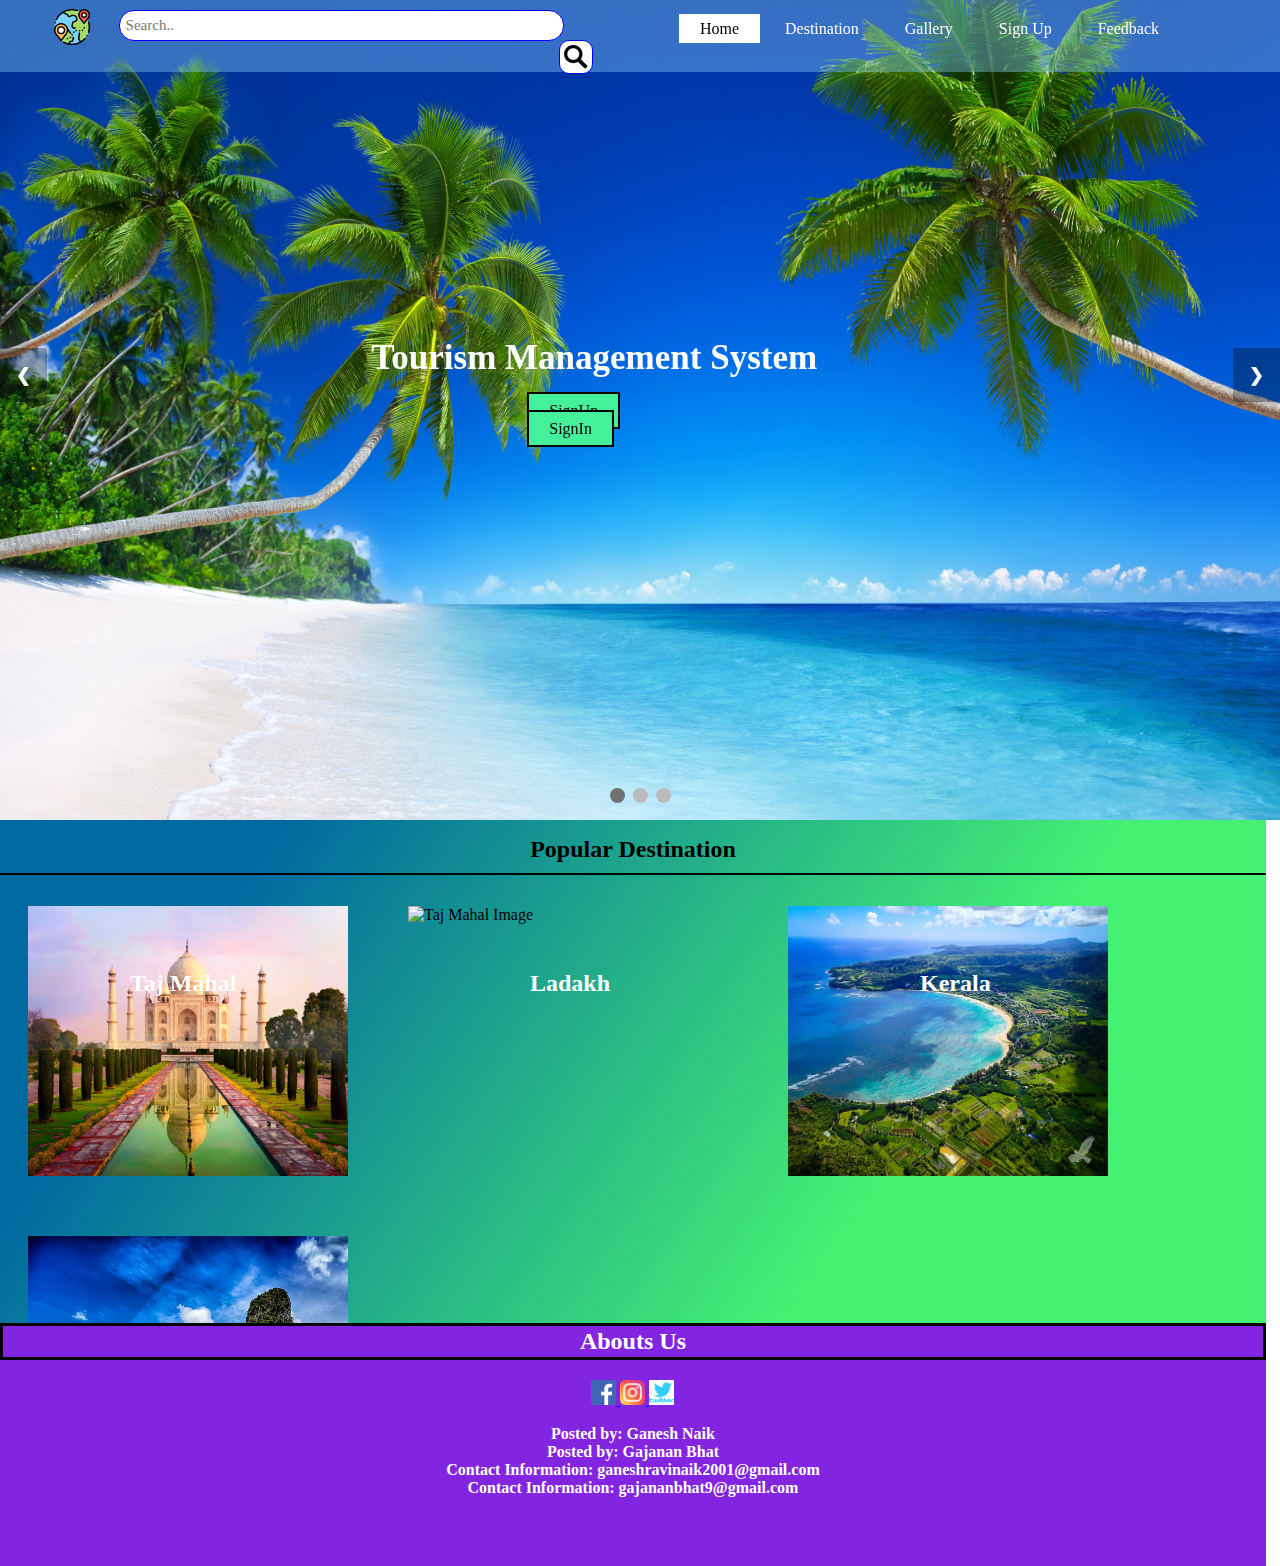
==== index.html @ 8687bb17 "adding this file to git" ====
<!DOCTYPE html>
<html lang="en">
  <head>
    <meta name="viewport" content="width=device-width, initial-scale=1.0">
    <link rel="stylesheet" type="text/css" href="css/style.css">
    <style type="text/css">
      .signup-op a{
        text-decoration: none;
        border: 2px solid #000;
        background-color: rgba(68,241,154,1);
        padding: 8px 20px;
        color: black;
        transition: 0.8s ease;
      }
      .signup-op a:hover{
        background-color: white;
      }
    </style>
  </head>
  <body>
    <header>   
      <div class="slideshow-container">
        <div class="mySlides fade">
          <img src="front3.jpg" style="width:100%">
        </div>

        <div class="mySlides fade">
          <img src="front2.jpg" style="width:100%">
        </div>

        <div class="mySlides fade">
          <img src="front1.jpg" style="width:100%">
        </div>
        <div class="main">
            <ul>
              <ul class="list">
                
                  <li class="logo"><a href="index.html"><img src="earth-globe.png" alt="Logo" style="width:36px;height:36px"></a></li>
                  <div class="search">
                    <form method="POST" action="info.php">
                      <input type="text" name="search_p" placeholder="Search.." size="50">
                  
                      <input type="image" name="submit_p" src="search_icon.png" alt="Search image" style="width:22;height:22; margin-left: 60px; margin-top: 32px;">
                    </form>
                  </div>
              </ul>
              <ul class="list2">
                <li class="active-menu"><a href="#">Home</a></li>
                <li><a id="long" href="destination.html">Destination</a></li>
                <li><a href="gallery.html">Gallery</a></li>
                <li><a href="signup.html">Sign Up</a></li>
                <li><a href="feedback.html">Feedback</a></li>
              </ul>
            </ul>
        </div>
        <a class="prev" onclick="plusSlides(-1)">&#10094;</a>
        <a class="next" onclick="plusSlides(1)">&#10095;</a>
      </div>
    </header>
    <br>

    <div style="text-align:center">
      <span class="dot" onclick="currentSlide(1)"></span> 
      <span class="dot" onclick="currentSlide(2)"></span> 
      <span class="dot" onclick="currentSlide(3)"></span> 
    </div>
    <div class="title">
      <h1>Tourism Management System</h1>
      <div style="margin: 0px 35%;" class="signup-op">
        <a href="signup.html">SignUp</a>
        <a href="signin.html">SignIn</a>
      </div>
    </div>
    <div class="contain">
      <div class="heading">
        <h2>Popular Destination</h2>
      </div>
      <div class="box">
        <div class="imgBox">
          <img src="images//destination//tajmahal1.jpg" alt="Taj Mahal Image" style="width: auto;height: 270px;">
        </div>
        <div class="name-text left1">
          <h2>Taj Mahal</h2>
          <a href="destination.html" class="btn">Visit</a>
        </div>
      </div>
      <div class="box">
        <div class="imgBox">
          <img src="images//destination//ladakh1.jpg" alt="Taj Mahal Image" style="width: auto;height: 270px;">
        </div>
        <div class="name-text left2">
          <h2>Ladakh</h2>
          <a href="destination.html" class="btn">Visit</a>
        </div>
      </div>
      <div class="box">
        <div class="imgBox">
          <img src="images//destination//kerala1.jpg" alt="Taj Mahal Image" style="width: auto;height: 270px;">
        </div>
        <div class="name-text left3">
          <h2>Kerala</h2>
          <a href="destination.html" class="btn">Visit</a>
        </div>
      </div>
      <div class="box">
        <div class="imgBox">
          <img src="images//destination//goa1.jpg" alt="Taj Mahal Image" style="width: auto;height: 270px;">
        </div>
        <div class="name-text left4">
          <h2>Goa</h2>
          <a href="destination.html" class="btn">Visit</a>
        </div>
      </div>
      <div class="destination-btn">
        <a href="destination.html">View all</a>
      </div>
    </div>
    <div class="about">
      <h2>Abouts Us</h2>
       <footer>
          <a href="https://www.facebook.com/"> <img src="images//logo//facebook.png" height="25px" width="25px"> </a>
          <a href="https://www.instagram.com/"> <img src="images//logo//instagram.png" height="25px" width="25px"> </a>
          <a href="https://twitter.com/"> <img src="images//logo//twitter.png" height="25px" width="25px"> </a>
          <p> <b> Posted by: Ganesh Naik<br>
          Posted by: Gajanan Bhat<br>
          Contact Information: ganeshravinaik2001@gmail.com<br>
          Contact Information: gajananbhat9@gmail.com</b></p>
       </footer>
    </div>

    <script>
    var slideIndex = 1;
    showSlides(slideIndex);

    function plusSlides(n) {
      showSlides(slideIndex += n);
    }

    function currentSlide(n) {
      showSlides(slideIndex = n);
    }

    function showSlides(n) {
      var i;
      var slides = document.getElementsByClassName("mySlides");
      var dots = document.getElementsByClassName("dot");
      if (n > slides.length) {slideIndex = 1}    
      if (n < 1) {slideIndex = slides.length}
      for (i = 0; i < slides.length; i++) {
          slides[i].style.display = "none";  
      }
      for (i = 0; i < dots.length; i++) {
          dots[i].className = dots[i].className.replace(" active", "");
      }
      slides[slideIndex-1].style.display = "block";  
      dots[slideIndex-1].className += " active";
    }
    </script>

  </body>
</html>
---- css/style.css ----
* {box-sizing: border-box
  margin: 0;
  padding: 0;
  font-family: Century Gothic;
}

body {
  font-family: Verdana, sans-serif;
  margin:0
}

header{
  height: -10vh;
  background-size: 100% 100%;
  background-position: center;
  background-attachment: fixed
}

.main{
  overflow: hidden;
  position: fixed;
  background-color: rgba(135,206,250,0.4);
  top: 0;
  width: 100vw;
  height: 8vh;
  max-width: 1550px;
}

ul{
  list-style-type: none;
  margin-top: 20px;
  margin-right: 50px;
}

ul li{
  display: inline;
}

.list{
  position: fixed;
  display: block;
  top: 9px;
  float: left;
}

.list li.logo img{
  position: relative;
  float: left;
  top: -20px;
  margin-left: 10%;
  margin-right: 35px;
  -webkit-animation:spin 4s linear infinite;
  -moz-animation:spin 4s linear infinite;
  animation:spin 4s linear infinite;

}

.list input[type=image]{
  position: relative;
  float: right;
  top:-88px;
  left: 10%;
  margin-left: 20%; 
  padding: 4px;
  border-radius: 10px;
  border: 1px solid #00f;
  transition: 0.6s ease;
  background-color: #fff;
}

.list input[type=image]:hover{
  background-color: #739ac5;
}

.list2{
  position: relative;
  top: -20px;
  float: right;
}

.list2 li a{
  text-decoration: none;
  color: #fff;
  padding: 5px 20px;
  border: 1px solid transparent;
  transition: 0.9s ease;
}

.list2 li a:hover{
  background-color: #fff;
  color: #000;

}

.list2 li.active-menu a{
  background-color: #fff;
  color: #000;
}

.search{
  display: inline;
  color: black;
  text-align: center;
  text-decoration: none;
}

.search input[type=text]{
  position: relative;
  float: left;
  top:-55px;
  left: 22%;
  padding: 6px;
  font-size: 15px;
  border-radius: 15px;
  border: 1px solid #0000ff;
  transition: 0.6s ease;
}

.search input[type=text]:hover{
  background-color: #dcdcdc;
}

.title{
  position: absolute;
  top: 35%;
  left: 29%;
}

.title h1{
  color: #fff;
  font-size: 45px;
  font-style: Rage Italic;
}

.button{
  position: absolute;
  top: 44%;
  left: 50%;
  transform: translate(-50%,-50%);
}

.btn{
  border: 1px solid #fff;
  padding: 10px 30px;
  color: #fff;
  text-decoration: none;
  transition: 0.6s ease;
}

.btn:hover{
  background-color: #fff;
  color: #000;
}

.mySlides {display: none}
.slideshow-container img {
  vertical-align: middle;
  top: -10px;
  height: 100vh;
  background-size: 100% 100%;
}

/* Slideshow container */
.slideshow-container {
  top: -80px;
  max-width: 100%;
  max-height: 100%;
  position: relative;
  margin: auto;
}

/* Next & previous buttons */
.prev, .next {
  cursor: pointer;
  position: absolute;
  top: 50%;
  width: auto;
  padding: 16px;
  margin-top: -22px;
  color: white;
  font-weight: bold;
  font-size: 18px;
  transition: 0.6s ease;
  border-radius: 0 3px 3px 0;
  user-select: none;
  background-color: rgba(0,0,0,0.3);
}

/* Position the "next button" to the right */
.next {
  right: 0;
  border-radius: 3px 0 0 3px;
}

/* On hover, add a black background color with a little bit see-through */
.prev:hover, .next:hover {
  background-color: rgba(0,0,0,0.6);
}


/* The dots/bullets/indicators */
.dot {
  position: relative;
  cursor: pointer;
  top: -130px;
  height: 15px;
  width: 15px;
  margin: 0 2px;
  background-color: #bbb;
  border-radius: 50%;
  display: inline-block;
  transition: background-color 0.6s ease;
}

.active, .dot:hover {
  background-color: #717171;
}

/* Fading animation */
.fade {
  -webkit-animation-name: fade;
  -webkit-animation-duration: 1.5s;
  animation-name: fade;
  animation-duration: 1.5s;
}
.contain{
  background: rgb(68,241,114);
  background: linear-gradient(305deg, rgba(68,241,114,1) 30%, rgba(1,106,160,1) 82%); 
  width: 98.9vw;
  height: 56vh;
  margin: -138px 0px;
}
.contain .heading h2{
  text-align: center;
  position: relative;
  padding-bottom: 10px;
  border-bottom: 2px solid #000;
  top: 17px;
}
.contain .box{
  overflow: hidden;
  width: 320px;
  height: 270px;
  margin: 28px;
  box-sizing: border-box;
  display: inline-block;
  transition: transform 2s;
}
.contain .box .imgBox{
  overflow: hidden;
}
.contain .box .imgBox img{
  max-width: 100%;
  height: 300px;
  transition: transform 2s;
}
.contain .box:hover .imgBox img{
  overflow: hidden;
  transform: scale(1.2);
}
.contain .destination-btn a{
  position: relative;
  text-decoration: none;
  border: 1px solid #fff;
  border-radius: 10px;
  padding: 5px 9px;
  color: #fff;
  margin-left: 47.5%;
  top: -8px;
  transition: 0.6s ease;
}
.contain a:hover{
  background-color: #fff;
  color: #000;
}
.about{
  position: relative;
  background-color: #8224e0;
  top: 118px;
  width: 98.9vw;
  height: 27vh;
}
.about h2{
  position: relative;
  text-align: center;
  color: white;
  top: 0px;
  padding: 2px;
  border: 3px solid black;
}
.contain .box .name-text{
  position: absolute;
  top: 920px;
  color: white;
  font-family: Helvetica;
}
.contain .box .left1{
  left: 130px;
}
.contain .box .name-text h2{
  margin-top: 50px;
  text-align: center;
  transition: 0.6s ease;
}
.contain .box .name-text a{
  position: relative;
  display: none;
  border: 1px solid #fff;
  padding: 5px 9px;
  top: -5px;
  color: #fff;
  text-decoration: none;
  transition: 0.6s ease;
  text-align: center;
}
.contain .box:hover .name-text h2{
  margin-top: 35px;
}
.contain .box:hover .name-text a{
  top: -15px;
  display: block;
}
.contain .box .name-text a:hover{
  background-color: #fff;
  color: #000;
}
.contain .box .left2{
  left: 530px;
}
.contain .box .left3{
  left: 920px;
}
.contain .box .left4{
  left: 1310px;
}
footer
{
  text-decoration: none;
  font-family: Helvetica;
  text-align:center;
  color:#fff;
  font-family:20px;
}
@-moz-keyframes spin { 100% { -moz-transform: rotate(360deg); } }
@-webkit-keyframes spin { 100% { -webkit-transform: rotate(360deg); } }
@keyframes spin { 100% { -webkit-transform: rotate(360deg); transform:rotate(360deg); } }
@media screen and (max-width: 1535px){
  ul{
    margin-top: 20px;
    margin-right: 50px;
  }
  

}

@media screen and (max-width: 1300px){
  ul{
    margin-top: 20px;
    margin-right: 50px;
  }
  .title h1{
    font-size: 35px;
  }
  .btn{
    padding: 8px 25px;
  }
  .search input[type=text]{
    font-size: 10;
    margin-right: 40%;
  }
  .list input[type=image]{
    top:-88px;
    margin-left: 4px;
    padding: 4px;
  }
}

@media screen and (max-width: 1200px){
  ul{
    margin-top: 15px;
    margin-right: 10px;
  }

  ul li{
    float: none;
    display: block;
    text-align: left;
    width: 100%;
    padding: 14px;
    margin-right: 30px;
  }
  .list2{
    overflow: hidden;
    position: fixed;
    top: -10px;
    left: 85%;
    float: right;
  }

  .title h1{
    font-size: 30px;
  }
  .btn{
    padding: 7px 20px;
  }
  .list{
    top: -15px;
  }
  .list li.logo img{
    margin-left: 8%;
    margin-top: 15px;
  }
  .search input[type=text]{
    font-size: 10;
    margin-right: 50px;
  }
  .list input[type=image]{
    top:-55px;
    margin-left: 10px;
    padding: 4px;
  }
  #long{
    padding-left: 5px;
  }

}

/* On smaller screens, decrease text size */
@media only screen and (max-width: 300px) {
  .prev, .next,{font-size: 11px}
}

@-webkit-keyframes fade {
  from {opacity: .4} 
  to {opacity: 1}
}

@keyframes fade {
  from {opacity: .4} 
  to {opacity: 1}
}
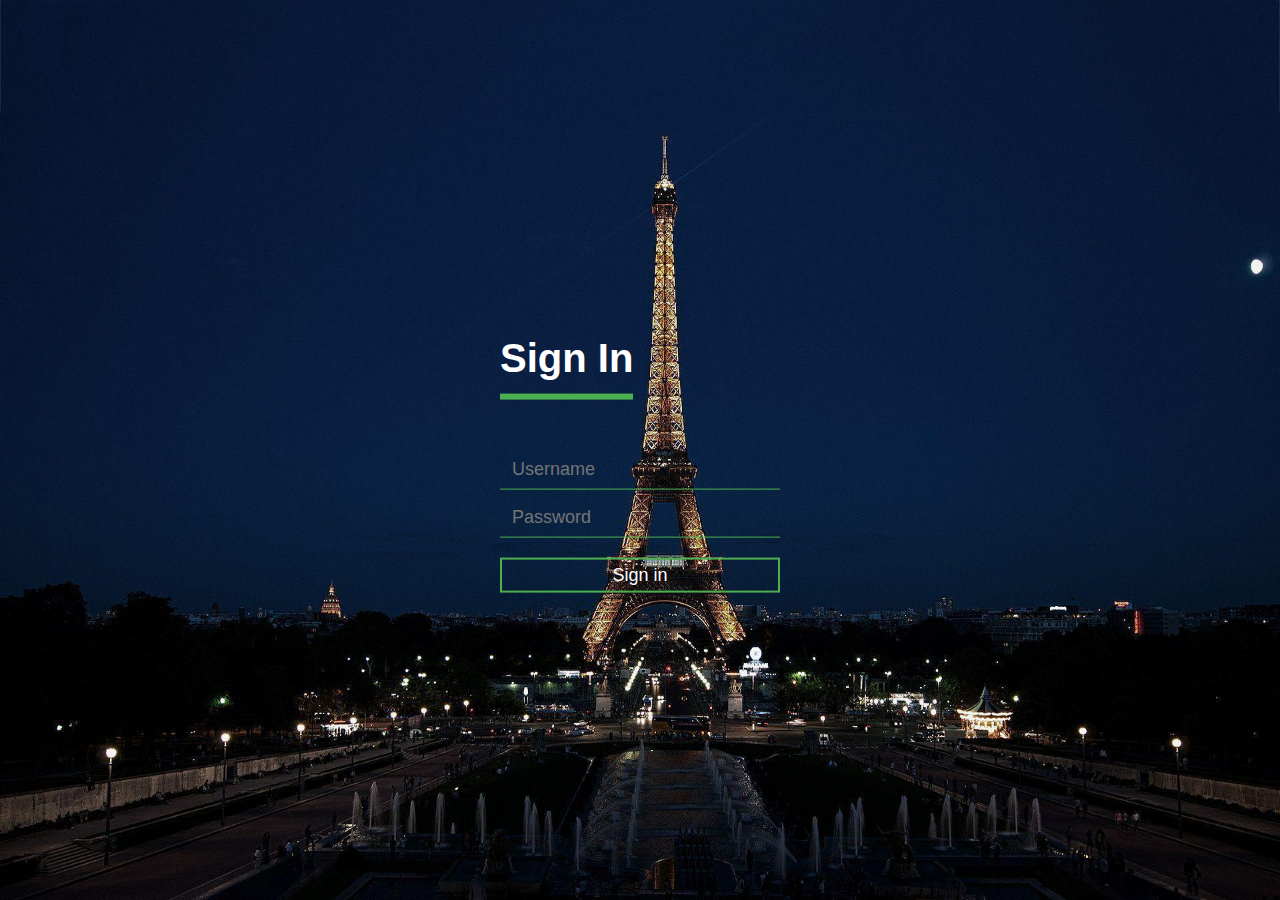
==== commit bfcb4326: "fixed all the bugs and login feature also improved" ====
--- a/index.html
+++ b/index.html
@@ -1,161 +1,33 @@
 <!DOCTYPE html>
-<html lang="en">
-  <head>
-    <meta name="viewport" content="width=device-width, initial-scale=1.0">
-    <link rel="stylesheet" type="text/css" href="css/style.css">
-    <style type="text/css">
-      .signup-op a{
-        text-decoration: none;
-        border: 2px solid #000;
-        background-color: rgba(68,241,154,1);
-        padding: 8px 20px;
-        color: black;
-        transition: 0.8s ease;
-      }
-      .signup-op a:hover{
-        background-color: white;
-      }
-    </style>
-  </head>
+<html lang="entered">
+
+<head>
+  <title> Sign In Form </title>
+  <meta name="viewport" content="width= device-width, initial-scale=1.0">
+  <link rel="stylesheet" type="text/css" href="css/signin.css">
+</head>
   <body>
-    <header>   
-      <div class="slideshow-container">
-        <div class="mySlides fade">
-          <img src="front3.jpg" style="width:100%">
+    <form name="myForm" action ="signin.php" method="POST">
+
+      <div class="login-box">
+
+        <h1> Sign In </h1>
+
+        <div class="textbox">
+           
+          <input type="text" placeholder="Username" name="user" value="" required> 
+
         </div>
+        <div class="textbox">
+          <input type="password" placeholder="Password" name="pass" value="" maxlength="8" required>
+        </div>
+          
+        <input class="btn" type="submit" name="submit" value="Sign in"> 
+      </div>
 
-        <div class="mySlides fade">
-          <img src="front2.jpg" style="width:100%">
-        </div>
-
-        <div class="mySlides fade">
-          <img src="front1.jpg" style="width:100%">
-        </div>
-        <div class="main">
-            <ul>
-              <ul class="list">
-                
-                  <li class="logo"><a href="index.html"><img src="earth-globe.png" alt="Logo" style="width:36px;height:36px"></a></li>
-                  <div class="search">
-                    <form method="POST" action="info.php">
-                      <input type="text" name="search_p" placeholder="Search.." size="50">
-                  
-                      <input type="image" name="submit_p" src="search_icon.png" alt="Search image" style="width:22;height:22; margin-left: 60px; margin-top: 32px;">
-                    </form>
-                  </div>
-              </ul>
-              <ul class="list2">
-                <li class="active-menu"><a href="#">Home</a></li>
-                <li><a id="long" href="destination.html">Destination</a></li>
-                <li><a href="gallery.html">Gallery</a></li>
-                <li><a href="signup.html">Sign Up</a></li>
-                <li><a href="feedback.html">Feedback</a></li>
-              </ul>
-            </ul>
-        </div>
-        <a class="prev" onclick="plusSlides(-1)">&#10094;</a>
-        <a class="next" onclick="plusSlides(1)">&#10095;</a>
-      </div>
-    </header>
-    <br>
-
-    <div style="text-align:center">
-      <span class="dot" onclick="currentSlide(1)"></span> 
-      <span class="dot" onclick="currentSlide(2)"></span> 
-      <span class="dot" onclick="currentSlide(3)"></span> 
-    </div>
-    <div class="title">
-      <h1>Tourism Management System</h1>
-      <div style="margin: 0px 35%;" class="signup-op">
-        <a href="signup.html">SignUp</a>
-        <a href="signin.html">SignIn</a>
-      </div>
-    </div>
-    <div class="contain">
-      <div class="heading">
-        <h2>Popular Destination</h2>
-      </div>
-      <div class="box">
-        <div class="imgBox">
-          <img src="images//destination//tajmahal1.jpg" alt="Taj Mahal Image" style="width: auto;height: 270px;">
-        </div>
-        <div class="name-text left1">
-          <h2>Taj Mahal</h2>
-          <a href="destination.html" class="btn">Visit</a>
-        </div>
-      </div>
-      <div class="box">
-        <div class="imgBox">
-          <img src="images//destination//ladakh1.jpg" alt="Taj Mahal Image" style="width: auto;height: 270px;">
-        </div>
-        <div class="name-text left2">
-          <h2>Ladakh</h2>
-          <a href="destination.html" class="btn">Visit</a>
-        </div>
-      </div>
-      <div class="box">
-        <div class="imgBox">
-          <img src="images//destination//kerala1.jpg" alt="Taj Mahal Image" style="width: auto;height: 270px;">
-        </div>
-        <div class="name-text left3">
-          <h2>Kerala</h2>
-          <a href="destination.html" class="btn">Visit</a>
-        </div>
-      </div>
-      <div class="box">
-        <div class="imgBox">
-          <img src="images//destination//goa1.jpg" alt="Taj Mahal Image" style="width: auto;height: 270px;">
-        </div>
-        <div class="name-text left4">
-          <h2>Goa</h2>
-          <a href="destination.html" class="btn">Visit</a>
-        </div>
-      </div>
-      <div class="destination-btn">
-        <a href="destination.html">View all</a>
-      </div>
-    </div>
-    <div class="about">
-      <h2>Abouts Us</h2>
-       <footer>
-          <a href="https://www.facebook.com/"> <img src="images//logo//facebook.png" height="25px" width="25px"> </a>
-          <a href="https://www.instagram.com/"> <img src="images//logo//instagram.png" height="25px" width="25px"> </a>
-          <a href="https://twitter.com/"> <img src="images//logo//twitter.png" height="25px" width="25px"> </a>
-          <p> <b> Posted by: Ganesh Naik<br>
-          Posted by: Gajanan Bhat<br>
-          Contact Information: ganeshravinaik2001@gmail.com<br>
-          Contact Information: gajananbhat9@gmail.com</b></p>
-       </footer>
-    </div>
-
-    <script>
-    var slideIndex = 1;
-    showSlides(slideIndex);
-
-    function plusSlides(n) {
-      showSlides(slideIndex += n);
-    }
-
-    function currentSlide(n) {
-      showSlides(slideIndex = n);
-    }
-
-    function showSlides(n) {
-      var i;
-      var slides = document.getElementsByClassName("mySlides");
-      var dots = document.getElementsByClassName("dot");
-      if (n > slides.length) {slideIndex = 1}    
-      if (n < 1) {slideIndex = slides.length}
-      for (i = 0; i < slides.length; i++) {
-          slides[i].style.display = "none";  
-      }
-      for (i = 0; i < dots.length; i++) {
-          dots[i].className = dots[i].className.replace(" active", "");
-      }
-      slides[slideIndex-1].style.display = "block";  
-      dots[slideIndex-1].className += " active";
-    }
-    </script>
+    </form>
 
   </body>
-</html> +</html>
+
+
--- a/css/signin.css
+++ b/css/signin.css
@@ -0,0 +1,185 @@
+body
+
+{
+	margin:0;
+	padding:0;
+	font-family:sans-serif;
+	background:url(../tower.jpg) no-repeat;
+	height: 100vh;
+	background-size: 100% 100%;
+	
+}
+.login-box
+
+{
+	
+	width:280px;
+	position:absolute;
+	top:50%;
+	left:50%;
+	transform:translate(-50%,-50%);
+}
+.login-box h1
+{
+	color: #fff;
+	float:left;
+	font-size:40px;
+	border-bottom:6px solid #4caf50;
+	margin-bottom:50px;
+	padding:13px 0;
+	
+}
+.textbox
+{
+	
+	width:100%;
+	overflow:hidden;
+	font-size:20px;
+	padding:8px 0;
+	margin:8px 0;
+	border-bottom:1px solid #4caf50;
+}
+.textbox i 
+
+{
+	width:26px;
+	float:left;
+	text-align:center;
+}
+.textbox input {
+	
+	border:none;
+	outline:none;
+	background:none;
+}
+.textbox input {
+	
+	border:none;
+	outline:none;
+	background:none;
+	color:white;
+	font-size:18px;
+	width:80%;
+	float:left;
+	margin:0 10px;
+	
+}
+.btn
+{
+	
+	width:100%;
+	background:none;
+	border:2px solid #4caf50;
+	color:white;
+	padding:5px;
+	font-size:18px;
+	cursor:pointer;
+	margin:12px 0;
+	transition: 0.6s ease;
+}
+
+.btn:hover{
+	background-color: #4caf50;
+}
+
+.main{
+  overflow: hidden;
+  position: fixed;
+  background-color: rgba(135,206,250,0.4);
+  top: 0;
+  width: 100vw;
+  height: 8vh;
+  max-width: 1550px;
+}
+
+ul{
+  list-style-type: none;
+  margin-top: 20px;
+  margin-right: 50px;
+}
+
+ul li{
+  display: inline;
+}
+
+.list{
+  position: fixed;
+  display: block;
+  top: 9px;
+  float: left;
+}
+
+.list li.logo img{
+  position: relative;
+  float: left;
+  top: -20px;
+  margin-left: -5%;
+  -webkit-animation:spin 4s linear infinite;
+  -moz-animation:spin 4s linear infinite;
+  animation:spin 4s linear infinite;
+
+}
+
+.search{
+  display: inline;
+  color: black;
+  text-align: center;
+  text-decoration: none;
+}
+
+.search input[type=text]{
+  position: relative;
+  float: left;
+  top:-18px;
+  left: 5%;
+  padding: 6px;
+  font-size: 15px;
+  border-radius: 15px;
+  border: 1px solid #0000ff;
+  transition: 0.6s ease;
+}
+
+.search input[type=text]:hover{
+  background-color: #dcdcdc;
+}
+
+.list input[type=image]{
+  position: relative;
+  float: right;
+  top:-50px;
+  left: 2%;
+  margin-left: 20%; 
+  padding: 4px;
+  border-radius: 10px;
+  border: 1px solid #00f;
+  transition: 0.6s ease;
+  background-color: #fff;
+}
+
+.list input[type=image]:hover{
+  background-color: #739ac5;
+}
+
+.list2{
+  position: relative;
+  top: -20px;
+  float: right;
+}
+
+.list2 li a{
+  text-decoration: none;
+  color: #fff;
+  padding: 5px 20px;
+  border: 1px solid transparent;
+  transition: 0.9s ease;
+}
+
+.list2 li a:hover{
+  background-color: #fff;
+  color: #000;
+
+}
+
+@-moz-keyframes spin { 100% { -moz-transform: rotate(360deg); } }
+@-webkit-keyframes spin { 100% { -webkit-transform: rotate(360deg); } }
+@keyframes spin { 100% { -webkit-transform: rotate(360deg); transform:rotate(360deg); } }